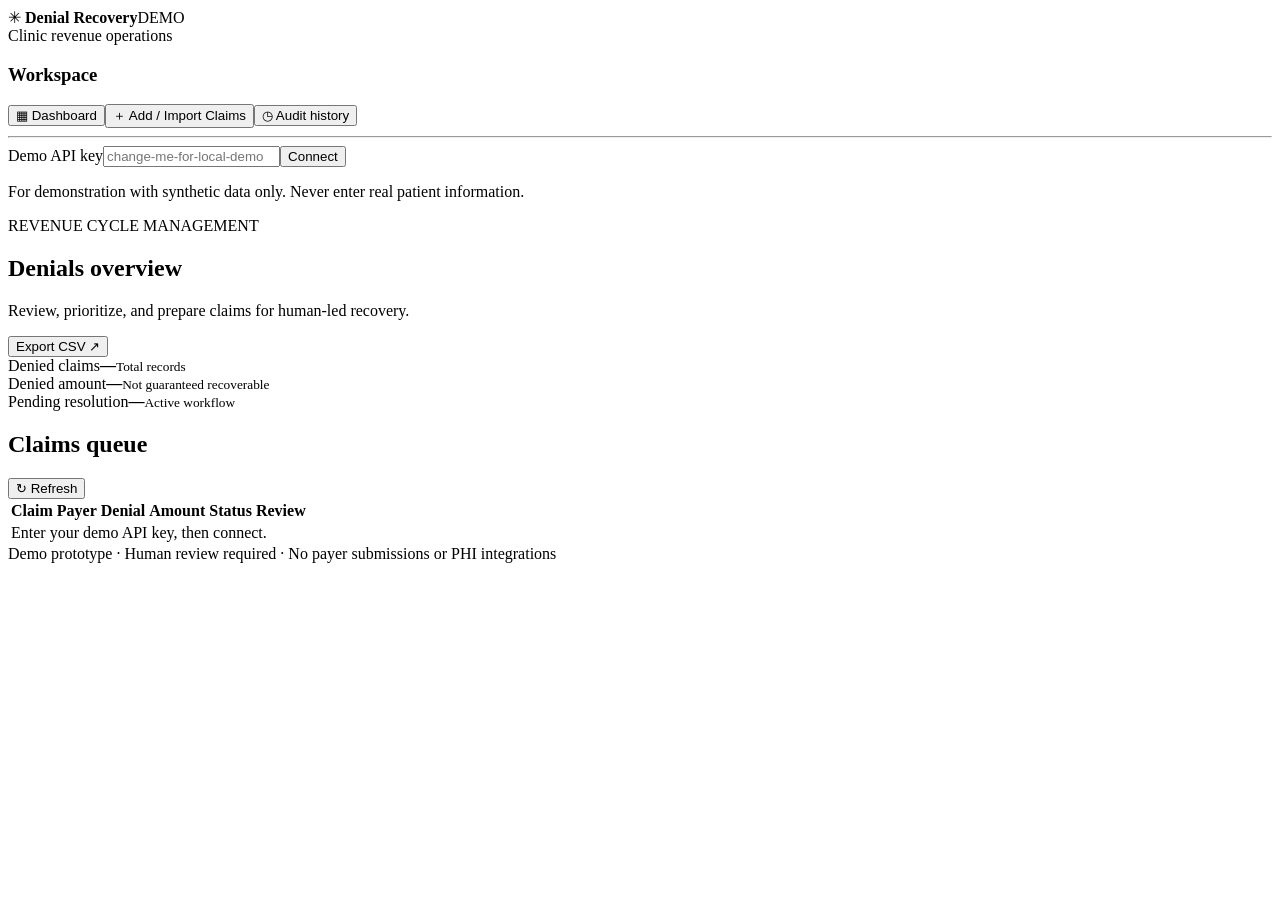
==== frontend/index.html @ 9d26bc2b "Initial runnable denial recovery demo" ====
<!doctype html><html lang="en"><head><meta charset="utf-8"><meta name="viewport" content="width=device-width,initial-scale=1"><title>Denial Recovery | Clinic Console</title><link rel="stylesheet" href="/app.css"></head><body>
<header><div class="brand">✳ <strong>Denial Recovery</strong><span class="tag">DEMO</span></div><span>Clinic revenue operations</span></header>
<main><aside><h3>Workspace</h3><button class="nav active" onclick="showSection('dashboard')">▦ Dashboard</button><button class="nav" onclick="showSection('intake')">＋ Add / Import Claims</button><button class="nav" onclick="showSection('audit')">◷ Audit history</button><hr><label for="key">Demo API key</label><input id="key" type="password" placeholder="change-me-for-local-demo" autocomplete="off"><button onclick="saveKey()">Connect</button><p class="muted small">For demonstration with synthetic data only. Never enter real patient information.</p></aside>
<section class="content"><div id="message" role="status"></div><div id="dashboard"><div class="heading"><div><p class="eyebrow">REVENUE CYCLE MANAGEMENT</p><h1>Denials overview</h1><p class="muted">Review, prioritize, and prepare claims for human-led recovery.</p></div><button onclick="exportCsv()">Export CSV ↗</button></div><div class="stats"><article><label>Denied claims</label><strong id="count">—</strong><small>Total records</small></article><article><label>Denied amount</label><strong id="amount">—</strong><small>Not guaranteed recoverable</small></article><article><label>Pending resolution</label><strong id="pending">—</strong><small>Active workflow</small></article></div><div class="panel"><div class="panelhead"><h2>Claims queue</h2><button onclick="refresh()">↻ Refresh</button></div><div class="tablewrap"><table><thead><tr><th>Claim</th><th>Payer</th><th>Denial</th><th>Amount</th><th>Status</th><th>Review</th></tr></thead><tbody id="claims"><tr><td colspan="6">Enter your demo API key, then connect.</td></tr></tbody></table></div></div><div class="panel" id="detail" hidden></div></div>
<div id="intake" hidden><h1>Add or import claims</h1><p class="muted">Use fictional identifiers and non-PHI data only.</p><div class="panel"><h2>New claim</h2><form id="create" class="formgrid"><label>Clinic name<input name="clinic_name" required value="Demo Medical Group"></label><label>Claim number<input name="claim_number" required placeholder="SYN-1004"></label><label>Payer<input name="payer" required placeholder="Example Payer"></label><label>Date of service<input name="service_date" type="date" required></label><label>Denial code<input name="denial_code" required placeholder="CO-50"></label><label>Denied amount ($)<input name="denied_amount" type="number" step="0.01" min="0.01" required></label><label>Appeal deadline (optional)<input name="appeal_deadline" type="date"></label><label>Notes (non-PHI)<input name="notes" placeholder="No patient details"></label><button type="submit">Create claim</button></form></div><div class="panel"><h2>Bulk CSV import</h2><p class="muted">Required fields: clinic_name, claim_number, payer, service_date, denial_code, denied_amount. Optional: appeal_deadline, notes. Max 1000 rows / 2 MB.</p><form id="upload"><input type="file" id="csv" accept=".csv,text/csv" required><button type="submit">Import CSV</button></form></div></div>
<div id="audit" hidden><h1>Audit history</h1><div class="panel"><pre id="events">Connect to load events.</pre></div></div></section></main><footer>Demo prototype · Human review required · No payer submissions or PHI integrations</footer><script src="/app.js"></script></body></html>
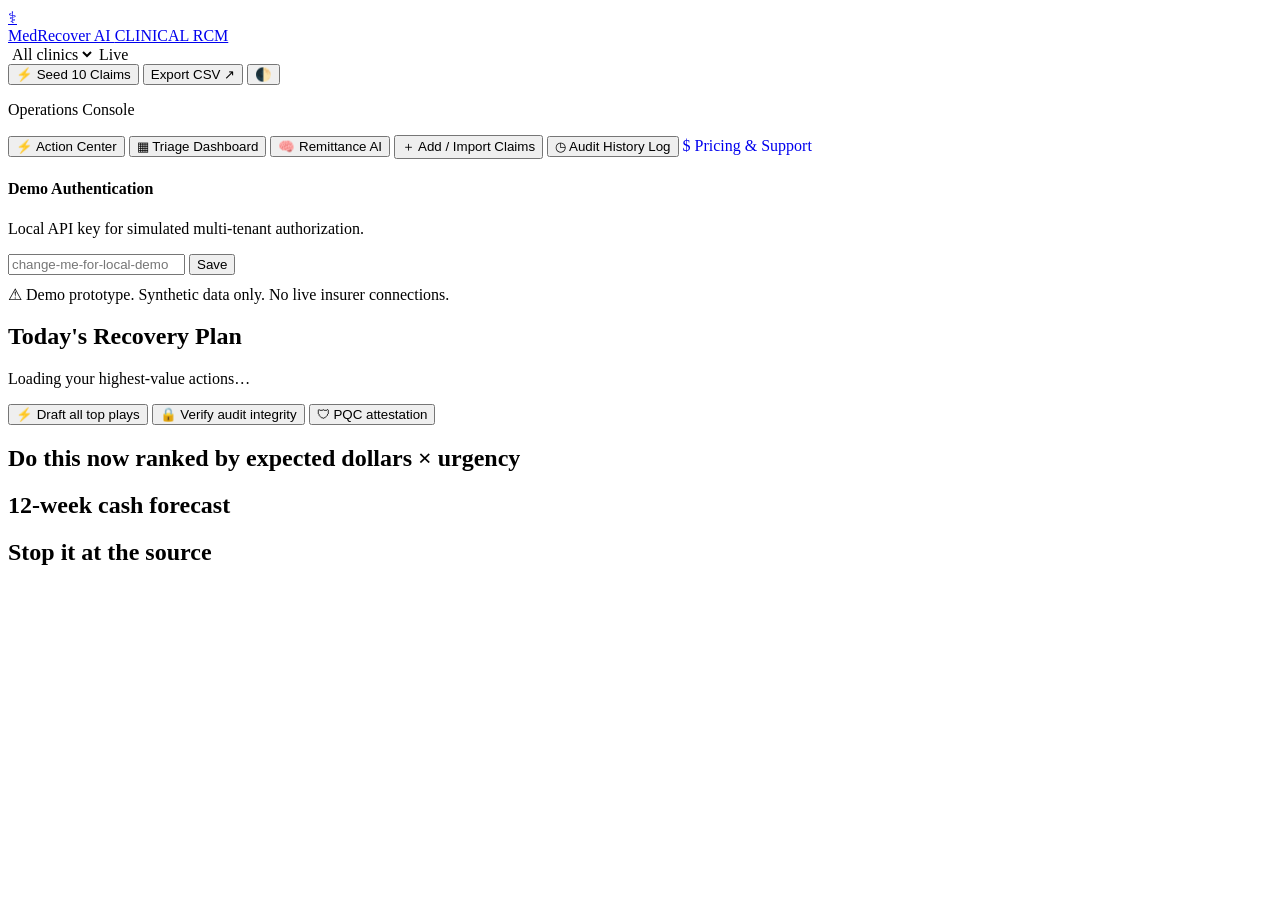
==== commit 01a27aac: "feat: complete flagship enterprise denial recovery features, intelligence engine, radar, security, a" ====
--- a/frontend/index.html
+++ b/frontend/index.html
@@ -1,6 +1,639 @@
-<!doctype html><html lang="en"><head><meta charset="utf-8"><meta name="viewport" content="width=device-width,initial-scale=1"><title>Denial Recovery | Clinic Console</title><link rel="stylesheet" href="/app.css"></head><body>
-<header><div class="brand">✳ <strong>Denial Recovery</strong><span class="tag">DEMO</span></div><span>Clinic revenue operations</span></header>
-<main><aside><h3>Workspace</h3><button class="nav active" onclick="showSection('dashboard')">▦ Dashboard</button><button class="nav" onclick="showSection('intake')">＋ Add / Import Claims</button><button class="nav" onclick="showSection('audit')">◷ Audit history</button><hr><label for="key">Demo API key</label><input id="key" type="password" placeholder="change-me-for-local-demo" autocomplete="off"><button onclick="saveKey()">Connect</button><p class="muted small">For demonstration with synthetic data only. Never enter real patient information.</p></aside>
-<section class="content"><div id="message" role="status"></div><div id="dashboard"><div class="heading"><div><p class="eyebrow">REVENUE CYCLE MANAGEMENT</p><h1>Denials overview</h1><p class="muted">Review, prioritize, and prepare claims for human-led recovery.</p></div><button onclick="exportCsv()">Export CSV ↗</button></div><div class="stats"><article><label>Denied claims</label><strong id="count">—</strong><small>Total records</small></article><article><label>Denied amount</label><strong id="amount">—</strong><small>Not guaranteed recoverable</small></article><article><label>Pending resolution</label><strong id="pending">—</strong><small>Active workflow</small></article></div><div class="panel"><div class="panelhead"><h2>Claims queue</h2><button onclick="refresh()">↻ Refresh</button></div><div class="tablewrap"><table><thead><tr><th>Claim</th><th>Payer</th><th>Denial</th><th>Amount</th><th>Status</th><th>Review</th></tr></thead><tbody id="claims"><tr><td colspan="6">Enter your demo API key, then connect.</td></tr></tbody></table></div></div><div class="panel" id="detail" hidden></div></div>
-<div id="intake" hidden><h1>Add or import claims</h1><p class="muted">Use fictional identifiers and non-PHI data only.</p><div class="panel"><h2>New claim</h2><form id="create" class="formgrid"><label>Clinic name<input name="clinic_name" required value="Demo Medical Group"></label><label>Claim number<input name="claim_number" required placeholder="SYN-1004"></label><label>Payer<input name="payer" required placeholder="Example Payer"></label><label>Date of service<input name="service_date" type="date" required></label><label>Denial code<input name="denial_code" required placeholder="CO-50"></label><label>Denied amount ($)<input name="denied_amount" type="number" step="0.01" min="0.01" required></label><label>Appeal deadline (optional)<input name="appeal_deadline" type="date"></label><label>Notes (non-PHI)<input name="notes" placeholder="No patient details"></label><button type="submit">Create claim</button></form></div><div class="panel"><h2>Bulk CSV import</h2><p class="muted">Required fields: clinic_name, claim_number, payer, service_date, denial_code, denied_amount. Optional: appeal_deadline, notes. Max 1000 rows / 2 MB.</p><form id="upload"><input type="file" id="csv" accept=".csv,text/csv" required><button type="submit">Import CSV</button></form></div></div>
-<div id="audit" hidden><h1>Audit history</h1><div class="panel"><pre id="events">Connect to load events.</pre></div></div></section></main><footer>Demo prototype · Human review required · No payer submissions or PHI integrations</footer><script src="/app.js"></script></body></html>
+<!DOCTYPE html>
+<html lang="en" data-theme="dark">
+<head>
+  <meta charset="utf-8">
+  <meta name="viewport" content="width=device-width, initial-scale=1">
+  <title>MedRecover AI | Enterprise Denial Recovery & Appeals Console</title>
+  <meta name="description" content="AI-assisted insurance denial triage, explainable CARC rule analysis, prioritized worklists, and clinical appeal drafting for medical clinic revenue teams.">
+  <link rel="stylesheet" href="/app.css">
+</head>
+<body>
+
+  <!-- Top App Navigation -->
+  <header>
+    <a href="#" class="brand" onclick="showSection('dashboard'); return false;">
+      <div class="brand-icon">⚕</div>
+      <div class="brand-title">
+        MedRecover AI
+        <span class="badge-demo">CLINICAL RCM</span>
+      </div>
+    </a>
+
+    <div class="header-actions">
+      <div class="clinic-badge" title="Filter the worklist by clinic">
+        <span class="pulse-dot" id="liveDot"></span>
+        <select id="clinicSelect" onchange="selectClinic(this.value)" aria-label="Clinic" style="background:transparent; color:inherit; border:0; font:inherit; cursor:pointer; max-width:240px;">
+          <option value="all">All clinics</option>
+        </select>
+        <span id="liveStatus" class="stat-caption" style="white-space:nowrap;">Live</span>
+        <span id="ownerLabel" class="badge badge-code" style="display:none;"></span>
+        <span id="activeClinicLabel" style="display:none;"></span>
+      </div>
+      <button class="btn btn-secondary btn-sm" id="btnSeedDemo" onclick="seedDemoClaims()">
+        ⚡ Seed 10 Claims
+      </button>
+      <button class="btn btn-secondary btn-sm" id="btnExport" onclick="exportCsv()">
+        Export CSV ↗
+      </button>
+      <button class="btn btn-secondary btn-sm" id="btnThemeToggle" onclick="toggleTheme()" title="Toggle Dark/Light Mode">
+        🌓
+      </button>
+    </div>
+  </header>
+
+  <!-- Main Container -->
+  <div class="app-container">
+    
+    <!-- Left Navigation Sidebar -->
+    <aside>
+      <div>
+        <p class="nav-group-title">Operations Console</p>
+        <button class="nav-item active" id="navActions" onclick="showSection('actions')">
+          <span class="nav-icon">⚡</span> Action Center
+        </button>
+        <button class="nav-item" id="navDashboard" onclick="showSection('dashboard')">
+          <span class="nav-icon">▦</span> Triage Dashboard
+        </button>
+        <button class="nav-item" id="navRemit" onclick="showSection('remit')">
+          <span class="nav-icon">🧠</span> Remittance AI
+        </button>
+        <button class="nav-item" id="navIntake" onclick="showSection('intake')">
+          <span class="nav-icon">＋</span> Add / Import Claims
+        </button>
+        <button class="nav-item" id="navAudit" onclick="showSection('audit')">
+          <span class="nav-icon">◷</span> Audit History Log
+        </button>
+        <button class="nav-item" id="navInbox" onclick="showSection('inbox')" style="display:none;">
+          <span class="nav-icon">✉</span> Support Inbox
+        </button>
+        <a class="nav-item" id="navPricing" href="/pricing" style="text-decoration:none;">
+          <span class="nav-icon">$</span> Pricing &amp; Support
+        </a>
+      </div>
+
+      <div class="sidebar-card">
+        <h4>Demo Authentication</h4>
+        <p class="stat-caption">Local API key for simulated multi-tenant authorization.</p>
+        <div class="key-input-wrapper">
+          <input id="key" type="password" class="key-input" placeholder="change-me-for-local-demo" autocomplete="off">
+          <button class="btn btn-primary btn-sm" onclick="saveKey()">Save</button>
+        </div>
+        <p class="stat-caption" style="margin-top: 10px; color: var(--accent-amber);">
+          ⚠ Demo prototype. Synthetic data only. No live insurer connections.
+        </p>
+      </div>
+    </aside>
+
+    <!-- Main Dynamic Content Region -->
+    <main class="main-content">
+      
+      <!-- Toast Notification Container -->
+      <div id="toast" class="toast" style="display: none;"></div>
+
+      <!-- ===================================================================
+           SECTION 1: DASHBOARD
+           =================================================================== -->
+      <section id="actions">
+        <div class="ac-hero">
+          <div>
+            <h1 class="ac-title">Today's Recovery Plan</h1>
+            <p class="stat-caption" id="acSubtitle">Loading your highest-value actions…</p>
+          </div>
+          <div class="ac-hero-actions">
+            <button class="btn btn-primary" id="btnDraftTop" onclick="draftAllPlays()">⚡ Draft all top plays</button>
+            <button class="btn btn-secondary" id="btnVerifyAudit" onclick="verifyAuditChain()">🔒 Verify audit integrity</button>
+            <button class="btn btn-secondary" id="btnPqcAttest" onclick="verifyPqcAttestation()">🛡 PQC attestation</button>
+            <button class="btn btn-secondary" id="btnOwnerLogout" onclick="ownerLogout()" style="display:none;">Sign out</button>
+          </div>
+        </div>
+
+        <div class="stats-grid" id="acKpis"></div>
+
+        <div class="ac-grid">
+          <div class="panel">
+            <h2 class="ac-h2">Do this now <span class="stat-caption">ranked by expected dollars × urgency</span></h2>
+            <div id="acPlays" class="ac-plays"></div>
+          </div>
+          <div class="ac-side">
+            <div class="panel">
+              <h2 class="ac-h2">12-week cash forecast</h2>
+              <div id="acForecast" class="ac-forecast"></div>
+              <p class="stat-caption" id="acForecastNote"></p>
+            </div>
+            <div class="panel">
+              <h2 class="ac-h2">Stop it at the source</h2>
+              <div id="acPrevention"></div>
+            </div>
+          </div>
+        </div>
+      </section>
+
+      <section id="remit" style="display: none;">
+        <div class="ac-hero">
+          <div>
+            <h1 class="ac-title">Remittance AI</h1>
+            <p class="stat-caption">Paste an X12 835 or EOB text. Every denial line is parsed, scored for win probability and best appeal path, then imported as a claim in one click.</p>
+          </div>
+          <div class="ac-hero-actions">
+            <button class="btn btn-secondary btn-sm" id="btnSample835" onclick="loadRemitSample('sample_835')">Load sample 835</button>
+            <button class="btn btn-secondary btn-sm" id="btnSampleEob" onclick="loadRemitSample('sample_eob')">Load sample EOB</button>
+          </div>
+        </div>
+        <div class="panel">
+          <textarea id="remitText" rows="7" style="width:100%; font-family: var(--font-mono); font-size:12px;" placeholder="Paste synthetic 835 / EOB text here (no real PHI)"></textarea>
+          <div style="display:flex; gap:8px; margin-top:10px;">
+            <button class="btn btn-primary" id="btnRemitParse" onclick="parseRemittance()">🧠 Parse &amp; score</button>
+            <button class="btn btn-secondary" id="btnRemitImport" onclick="importRemittance()" disabled>⬇ Import all as claims</button>
+          </div>
+        </div>
+        <div class="panel" style="margin-top:18px;">
+          <h2 class="ac-h2">Scored denial lines <span class="stat-caption" id="remitSummary"></span></h2>
+          <div id="remitResults" class="ac-plays"><p class="stat-caption">Nothing parsed yet.</p></div>
+        </div>
+      </section>
+
+      <section id="dashboard" style="display: none;">
+        
+        <!-- KPI Metrics Grid -->
+        <div class="stats-grid">
+          <article class="stat-card">
+            <div class="stat-header">
+              <span class="stat-label">Total Denied Exposure</span>
+              <div class="stat-icon icon-rose">💲</div>
+            </div>
+            <div class="stat-value" id="amount">$0.00</div>
+            <div class="stat-caption">Total dollar volume in queue</div>
+          </article>
+
+          <article class="stat-card">
+            <div class="stat-header">
+              <span class="stat-label">Active Claims in Queue</span>
+              <div class="stat-icon icon-blue">📋</div>
+            </div>
+            <div class="stat-value" id="pending">0</div>
+            <div class="stat-caption" id="totalRecordsLabel">0 total claims registered</div>
+          </article>
+
+          <article class="stat-card">
+            <div class="stat-header">
+              <span class="stat-label">Critical / Urgent Priority</span>
+              <div class="stat-icon icon-amber">🔥</div>
+            </div>
+            <div class="stat-value" id="criticalCount">0</div>
+            <div class="stat-caption">Impending appeal deadlines</div>
+          </article>
+
+          <article class="stat-card">
+            <div class="stat-header">
+              <span class="stat-label">Recovered Revenue</span>
+              <div class="stat-icon icon-emerald">✓</div>
+            </div>
+            <div class="stat-value" id="recoveredTotal" style="color: var(--accent-emerald);">$0.00</div>
+            <div class="stat-caption" id="resolvedCountLabel">0 claims overturned / paid</div>
+          </article>
+        </div>
+
+        <!-- Payer Exposure Velocity Row -->
+        <div class="payer-velocity-bar" id="payerVelocityBar">
+          <div class="velocity-label">
+            <span>🏛</span> Top Payer Exposure:
+          </div>
+          <div class="payer-chips" id="payerChips">
+            <span class="stat-caption">Loading payer distribution...</span>
+          </div>
+        </div>
+
+        <!-- Claims Worklist Panel -->
+        <div class="panel">
+          
+          <!-- Batch Actions Bar (Appears when claims are checked) -->
+          <div id="batchBar" class="batch-bar" style="display: none;">
+            <div style="display: flex; align-items: center; gap: 10px;">
+              <span class="badge badge-code" id="batchCountBadge">0 Selected</span>
+              <span style="font-weight: 600; font-size: 13px;">Batch Operations</span>
+            </div>
+            <div style="display: flex; gap: 8px;">
+              <button class="btn btn-primary btn-sm" onclick="executeBatchAppeals()">
+                ⚡ Batch Generate Level 1 Appeals
+              </button>
+              <button class="btn btn-secondary btn-sm" onclick="executeBatchStatus('submitted_manually')">
+                📤 Mark All Submitted
+              </button>
+              <button class="btn btn-secondary btn-sm" onclick="executeBatchStatus('in_review')">
+                ⏳ Mark In Review
+              </button>
+              <button class="btn btn-secondary btn-sm" onclick="clearBatchSelection()">
+                ✕ Deselect All
+              </button>
+            </div>
+          </div>
+
+          <div class="panel-header">
+            <div>
+              <h2 class="panel-title">Prioritized Claims Worklist</h2>
+              <p class="stat-caption">Deterministic CARC triage, operational priority scoring, and clinical appeal drafts.</p>
+            </div>
+
+            <div class="toolbar">
+              <input type="text" id="searchInput" class="search-input" placeholder="Search claim #, payer, code..." oninput="handleSearch()">
+              
+              <select id="statusFilter" class="search-input" style="width: 140px;" onchange="applyFilters()">
+                <option value="all">All Statuses</option>
+                <option value="new">New</option>
+                <option value="in_review">In Review</option>
+                <option value="appeal_drafted">Appeal Drafted</option>
+                <option value="submitted_manually">Submitted</option>
+                <option value="paid">Paid / Won</option>
+                <option value="resolved">Resolved</option>
+                <option value="denied_again">Denied Again</option>
+              </select>
+
+              <select id="sortFilter" class="search-input" style="width: 140px;" onchange="applyFilters()">
+                <option value="priority">Sort: Priority</option>
+                <option value="amount">Sort: Amount</option>
+                <option value="deadline">Sort: Deadline</option>
+              </select>
+
+              <button class="btn btn-secondary btn-sm" onclick="refresh()">↻ Refresh</button>
+            </div>
+          </div>
+
+          <!-- Category Filter Pills -->
+          <div class="filter-pills" id="categoryPills">
+            <button class="pill-btn active" data-cat="all" onclick="filterByCategory('all')">All Categories</button>
+            <button class="pill-btn" data-cat="Medical necessity" onclick="filterByCategory('Medical necessity')">Medical Necessity</button>
+            <button class="pill-btn" data-cat="Authorization missing" onclick="filterByCategory('Authorization missing')">Prior Authorization</button>
+            <button class="pill-btn" data-cat="Timely filing" onclick="filterByCategory('Timely filing')">Timely Filing</button>
+            <button class="pill-btn" data-cat="Missing information" onclick="filterByCategory('Missing information')">Missing Info</button>
+            <button class="pill-btn" data-cat="Duplicate claim" onclick="filterByCategory('Duplicate claim')">Duplicate</button>
+            <button class="pill-btn" data-cat="Bundled service" onclick="filterByCategory('Bundled service')">Bundled</button>
+          </div>
+
+          <!-- Claims Table -->
+          <div class="table-wrapper" style="margin-top: 16px;">
+            <table>
+              <thead>
+                <tr>
+                  <th style="width: 38px;">
+                    <input type="checkbox" id="selectAllCheckbox" onchange="toggleSelectAll(this)" style="cursor: pointer; accent-color: var(--primary);">
+                  </th>
+                  <th>Claim Details</th>
+                  <th>Payer</th>
+                  <th>CARC & Denial Reason</th>
+                  <th>Denied Amount</th>
+                  <th>Appeal Deadline</th>
+                  <th>Priority Score</th>
+                  <th>Status</th>
+                  <th style="text-align: right;">Action</th>
+                </tr>
+              </thead>
+              <tbody id="claimsTableBody">
+                <tr>
+                  <td colspan="9" style="text-align: center; padding: 32px; color: var(--text-dim);">
+                    Enter your demo API key, or click <strong>Seed 10 Claims</strong> to load synthetic cases.
+                  </td>
+                </tr>
+              </tbody>
+            </table>
+          </div>
+        </div>
+
+      </section>
+
+      <!-- ===================================================================
+           SECTION 2: INTAKE & IMPORT
+           =================================================================== -->
+      <section id="intake" style="display: none;">
+        <div class="panel">
+          <h2 class="panel-title">Add New Denied Claim (Manual Entry)</h2>
+          <p class="stat-caption" style="margin-bottom: 20px;">
+            Input synthetic or de-identified claims for immediate CARC classification and priority calculation.
+          </p>
+
+          <form id="createClaimForm" class="form-grid">
+            <div class="form-group">
+              <label for="form_clinic_name">Clinic Name</label>
+              <input type="text" id="form_clinic_name" name="clinic_name" value="Metro Health Specialists" required>
+            </div>
+
+            <div class="form-group">
+              <label for="form_claim_number">Claim Reference Number</label>
+              <input type="text" id="form_claim_number" name="claim_number" placeholder="SYN-2026-99" required>
+            </div>
+
+            <div class="form-group">
+              <label for="form_payer">Insurance Payer</label>
+              <input type="text" id="form_payer" name="payer" placeholder="UnitedHealthcare, Aetna, BCBS..." required>
+            </div>
+
+            <div class="form-group">
+              <label for="form_service_date">Date of Service</label>
+              <input type="date" id="form_service_date" name="service_date" required>
+            </div>
+
+            <div class="form-group">
+              <label for="form_denial_code">Denial Code (CARC)</label>
+              <input type="text" id="form_denial_code" name="denial_code" placeholder="e.g. CO-50, CO-197, CO-29, CO-16" required>
+            </div>
+
+            <div class="form-group">
+              <label for="form_denied_amount">Denied Amount ($)</label>
+              <input type="number" id="form_denied_amount" name="denied_amount" step="0.01" min="0.01" placeholder="1250.00" required>
+            </div>
+
+            <div class="form-group">
+              <label for="form_appeal_deadline">Appeal Deadline (optional)</label>
+              <input type="date" id="form_appeal_deadline" name="appeal_deadline">
+            </div>
+
+            <div class="form-group">
+              <label for="form_notes">Clinical Notes (Non-PHI)</label>
+              <input type="text" id="form_notes" name="notes" placeholder="e.g. MRI denied for conservative therapy failure proof">
+            </div>
+
+            <div class="form-group full-width" style="margin-top: 10px;">
+              <button type="submit" class="btn btn-primary" style="max-width: 220px;">
+                Create & Triage Claim
+              </button>
+            </div>
+          </form>
+        </div>
+
+        <!-- Bulk CSV Import Card -->
+        <div class="panel">
+          <h2 class="panel-title">Bulk CSV Import</h2>
+          <p class="stat-caption" style="margin-bottom: 20px;">
+            Import up to 1,000 synthetic claims simultaneously. Required headers: <code>clinic_name, claim_number, payer, service_date, denial_code, denied_amount</code>. Optional: <code>appeal_deadline, notes</code>.
+          </p>
+
+          <form id="uploadCsvForm">
+            <div class="upload-dropzone" onclick="document.getElementById('csvFileInput').click()">
+              <div class="dropzone-icon">📁</div>
+              <p><strong>Click to choose a CSV file</strong> or drag and drop here</p>
+              <p class="stat-caption" id="fileNamePreview">No file chosen yet</p>
+              <input type="file" id="csvFileInput" accept=".csv,text/csv" style="display: none;" onchange="handleFileSelected(this)">
+            </div>
+            <div style="margin-top: 16px; display: flex; gap: 12px;">
+              <button type="submit" class="btn btn-primary" id="btnUploadCsv">Upload & Process CSV</button>
+              <button type="button" class="btn btn-secondary" onclick="seedDemoClaims()">Or Load Default Sample Data</button>
+            </div>
+          </form>
+        </div>
+      </section>
+
+      <!-- ===================================================================
+           SECTION 3: AUDIT TRAIL LOG
+           =================================================================== -->
+      <section id="audit" style="display: none;">
+        <div class="panel">
+          <div class="panel-header">
+            <div>
+              <h2 class="panel-title">System Action & Audit Event Stream</h2>
+              <p class="stat-caption">Immutable record of triage evaluations, draft generations, approvals, and CSV uploads.</p>
+            </div>
+            <button class="btn btn-secondary btn-sm" onclick="loadAudit()">↻ Refresh Audit Log</button>
+          </div>
+
+          <div id="auditList" style="display: flex; flex-direction: column; gap: 12px; margin-top: 16px;">
+            <p style="color: var(--text-dim);">Loading audit events...</p>
+          </div>
+        </div>
+      </section>
+
+    </main>
+  </div>
+
+  <!-- =======================================================================
+       APPEAL STUDIO & CLINICAL REVIEW MODAL
+       ======================================================================= -->
+  <div id="studioModal" class="studio-overlay" style="display: none;">
+    <div class="studio-modal">
+      <div class="studio-header">
+        <div>
+          <div style="display: flex; align-items: center; gap: 10px;">
+            <span class="badge badge-code" id="modalClaimNumber">SYN-XXXX</span>
+            <span class="badge badge-category" id="modalCategoryBadge">Category</span>
+            <span class="badge" id="modalPriorityBadge">Priority Score: 85</span>
+          </div>
+          <p class="stat-caption" style="margin-top: 4px;" id="modalSubtitle">
+            Payer: Aetna | Amount: $2,840.00 | Deadline: Nov 05, 2026
+          </p>
+        </div>
+        <div style="display: flex; align-items: center; gap: 10px;">
+          <button class="btn btn-warning btn-sm" onclick="openOutcomeModal()">
+            💵 Record Dollar Outcome
+          </button>
+          <button class="btn btn-secondary btn-sm" onclick="closeStudio()">✕ Close</button>
+        </div>
+      </div>
+
+      <div class="studio-body">
+        <!-- Left Column: Triage Diagnosis, Payer Dispatch & Evidence Checklist -->
+        <div>
+          <!-- Left column tabs: Triage vs Evidence Gap Radar -->
+          <div class="studio-tabs" role="tablist">
+            <button class="studio-tab active" id="tabBtnTriage" role="tab" onclick="switchStudioTab('triage')">🔍 Triage &amp; Checklist</button>
+            <button class="studio-tab" id="tabBtnRadar" role="tab" onclick="switchStudioTab('radar')">
+              📡 Evidence Radar <span class="tab-badge" id="tabRadarBadge" style="display: none;"></span>
+            </button>
+          </div>
+
+          <div id="tabTriage">
+          <!-- Payer Dispatch Directory Card -->
+          <div class="dispatch-box" id="modalDispatchBox">
+            <div class="dispatch-header">
+              <span>🏛 Payer Submission Channel</span>
+              <a href="#" id="modalPortalLink" target="_blank" style="color: var(--primary); font-size: 11.5px; text-decoration: underline;">Open Portal ↗</a>
+            </div>
+            <div class="dispatch-row">
+              <strong style="color: var(--text-main);">Fax:</strong>
+              <span id="modalFaxNumber">1-859-455-8650</span>
+              <button class="btn btn-secondary btn-sm" style="padding: 2px 6px; font-size: 10px; margin-left: auto;" onclick="copyPayerFax()">Copy</button>
+            </div>
+            <div class="dispatch-row">
+              <strong style="color: var(--text-main);">Address:</strong>
+              <span id="modalAddress" style="line-height: 1.3;">Payer Claims Appeals Dept</span>
+            </div>
+          </div>
+
+          <div class="studio-section-title">
+            <span>🔍</span> Denial Triage Analysis
+          </div>
+
+          <div class="info-card">
+            <div class="info-row">
+              <span class="info-label">CARC Reason:</span>
+              <span class="info-val" id="modalDenialCode">CO-50</span>
+            </div>
+            <div class="info-row">
+              <span class="info-label">Category:</span>
+              <span class="info-val" id="modalCategoryText">Medical Necessity</span>
+            </div>
+            <div class="info-row">
+              <span class="info-label">Benchmark Reversal:</span>
+              <span class="info-val" id="modalReversalRate" style="color: var(--accent-emerald);">62%</span>
+            </div>
+            <div class="info-row">
+              <span class="info-label">Days to Deadline:</span>
+              <span class="info-val" id="modalDaysToDeadline">20 days</span>
+            </div>
+          </div>
+
+          <div class="info-card">
+            <h4 style="font-size: 12px; color: var(--text-muted); margin-bottom: 6px;">RECOMMENDED STRATEGY</h4>
+            <p style="font-size: 13px; color: var(--text-main); line-height: 1.5;" id="modalRecommendedAction">
+              Action strategy here...
+            </p>
+          </div>
+
+          <div class="info-card">
+            <h4 style="font-size: 12px; color: var(--text-muted); margin-bottom: 6px;">REGULATORY / LEGAL BASIS</h4>
+            <p style="font-size: 12px; color: var(--text-dim); line-height: 1.4;" id="modalCitation">
+              CMS LCD/NCD, ERISA 29 C.F.R. § 2560.503-1
+            </p>
+          </div>
+
+          <div class="studio-section-title" style="margin-top: 20px;">
+            <span>📋</span> Required Evidence Checklist
+          </div>
+          <p class="stat-caption" style="margin-bottom: 12px;">
+            Verify and collect clinical items before sending appeal draft.
+          </p>
+
+          <div id="modalEvidenceList">
+            <!-- Checklist items inserted dynamically -->
+          </div>
+
+          <div style="margin-top: 20px;">
+            <label for="modalStatusSelect" style="display: block; margin-bottom: 6px;">Update Claim Status</label>
+            <div style="display: flex; gap: 8px;">
+              <select id="modalStatusSelect" style="flex: 1;">
+                <option value="new">new</option>
+                <option value="in_review">in_review</option>
+                <option value="appeal_drafted">appeal_drafted</option>
+                <option value="submitted_manually">submitted_manually</option>
+                <option value="paid">paid / won</option>
+                <option value="resolved">resolved</option>
+                <option value="denied_again">denied_again</option>
+                <option value="closed">closed</option>
+              </select>
+              <button class="btn btn-secondary btn-sm" onclick="saveClaimStatusFromModal()">Save</button>
+            </div>
+          </div>
+          </div><!-- /tabTriage -->
+
+          <!-- Evidence Gap Radar -->
+          <div id="tabRadar" style="display: none;">
+            <div class="studio-section-title"><span>📡</span> Evidence Gap Radar</div>
+            <p class="stat-caption" style="margin-bottom: 10px;">
+              Paste a <strong>de-identified</strong> chart note. The radar audits it against payer-policy criteria for this denial
+              type, shows exactly what is proven vs. missing, and ranks the fastest fixes by recovery impact.
+            </p>
+            <label for="radarNoteInput" class="sr-only" style="position: absolute; left: -9999px;">Clinical note</label>
+            <textarea id="radarNoteInput" class="radar-note" rows="7" placeholder="e.g. Patient presents with 7 weeks of low back pain... Completed 4 weeks of physical therapy with minimal improvement..."></textarea>
+            <div class="radar-controls">
+              <label class="radar-weeks" for="radarWeeks">
+                Policy needs ≥
+                <input type="number" id="radarWeeks" min="1" max="52" value="6"> wks conservative tx
+              </label>
+              <div style="display: flex; gap: 8px;">
+                <button class="btn btn-secondary btn-sm" id="btnRadarSample" onclick="loadRadarSample()">Load sample note</button>
+                <button class="btn btn-primary btn-sm" id="btnRadarRun" onclick="runEvidenceRadar()">📡 Scan Evidence</button>
+              </div>
+            </div>
+            <div id="radarResult"></div>
+          </div>
+        </div>
+
+        <!-- Right Column: Live Appeal Letter Studio -->
+        <div class="letter-editor-wrapper">
+          <div class="studio-section-title" style="justify-content: space-between;">
+            <div style="display: flex; align-items: center; gap: 8px;">
+              <span>✉</span> Formal Appeal Letter Draft
+            </div>
+
+            <!-- Level 1 vs Level 2 Switch -->
+            <div class="level-toggle-group">
+              <button class="level-toggle-btn active" id="btnLevel1" onclick="switchAppealLevel(1)">
+                Level 1: Reconsideration
+              </button>
+              <button class="level-toggle-btn" id="btnLevel2" onclick="switchAppealLevel(2)">
+                Level 2: Escalation
+              </button>
+            </div>
+          </div>
+
+          <textarea id="modalLetterTextarea" class="letter-textarea" placeholder="Loading appeal draft..."></textarea>
+
+          <div class="letter-actions">
+            <div style="display: flex; gap: 8px; flex-wrap: wrap;">
+              <button class="btn btn-secondary btn-sm" onclick="copyModalLetter()">📋 Copy Letter</button>
+              <button class="btn btn-secondary btn-sm" onclick="downloadModalLetter()">💾 Download TXT</button>
+              <button class="btn btn-secondary btn-sm" onclick="printModalLetter()">🖨 Print / PDF</button>
+              <button class="btn btn-secondary btn-sm" onclick="saveEditedLetter()">💾 Save Edits</button>
+            </div>
+
+            <!-- Sign-Off & Approval -->
+            <div style="display: flex; align-items: center; gap: 10px;">
+              <label style="display: flex; align-items: center; gap: 6px; cursor: pointer; font-size: 12px;">
+                <input type="checkbox" id="modalConfirmReview" style="accent-color: var(--accent-emerald);">
+                <span>Human Clinical Sign-Off</span>
+              </label>
+              <button class="btn btn-success btn-sm" id="btnApproveAppeal" onclick="recordApproval()">
+                ✓ Approve Appeal
+              </button>
+            </div>
+          </div>
+        </div>
+      </div>
+    </div>
+  </div>
+
+  <!-- =======================================================================
+       OUTCOME & DOLLARS WON RECORDING MODAL
+       ======================================================================= -->
+  <div id="outcomeModal" class="studio-overlay" style="display: none; z-index: 300;">
+    <div class="studio-modal" style="max-width: 520px;">
+      <div class="studio-header">
+        <h3 style="font-size: 16px; font-weight: 700;">Record Claim Outcome & Dollars Recovered</h3>
+        <button class="btn btn-secondary btn-sm" onclick="closeOutcomeModal()">✕</button>
+      </div>
+      <div style="padding: 24px;">
+        <p class="stat-caption" style="margin-bottom: 16px;">
+          Record the adjudication resolution after insurer reconsideration or payment remittance.
+        </p>
+
+        <div class="form-group" style="margin-bottom: 14px;">
+          <label for="outcome_status_select">Adjudication Outcome</label>
+          <select id="outcome_status_select">
+            <option value="paid">Paid in Full (Overturned)</option>
+            <option value="resolved">Partially Paid / Resolved</option>
+            <option value="denied_again">Denied Again (Escalate to Level 2)</option>
+            <option value="closed">Written Off / Closed</option>
+          </select>
+        </div>
+
+        <div class="form-group" style="margin-bottom: 14px;">
+          <label for="outcome_recovered_amount">Actual Dollars Recovered ($)</label>
+          <input type="number" id="outcome_recovered_amount" step="0.01" min="0" placeholder="e.g. 1750.00">
+        </div>
+
+        <div class="form-group" style="margin-bottom: 20px;">
+          <label for="outcome_notes">Remittance / Settlement Notes</label>
+          <input type="text" id="outcome_notes" placeholder="e.g. Paid per Check #88419 after Level 1 appeal">
+        </div>
+
+        <div style="display: flex; justify-content: flex-end; gap: 10px;">
+          <button class="btn btn-secondary btn-sm" onclick="closeOutcomeModal()">Cancel</button>
+          <button class="btn btn-success btn-sm" onclick="submitClaimOutcome()">
+            Save Recovery & Update Metrics
+          </button>
+        </div>
+      </div>
+    </div>
+  </div>
+
+  <!-- Client Application Logic -->
+  <script src="/app.js"></script>
+</body>
+</html>
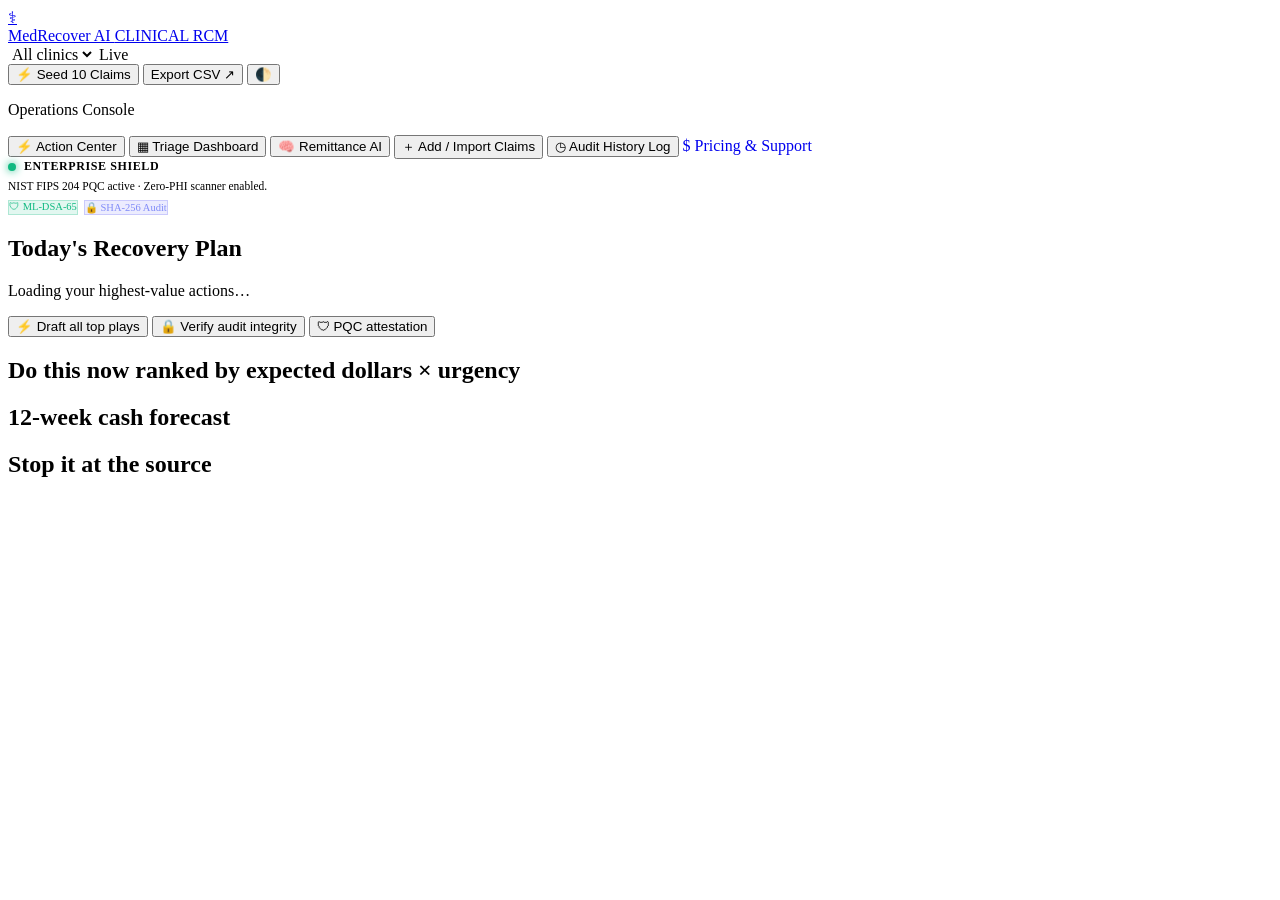
==== commit 876684f1: "ui: remove crude demo authentication box and replace with enterprise security shield" ====
--- a/frontend/index.html
+++ b/frontend/index.html
@@ -71,16 +71,18 @@
         </a>
       </div>
 
-      <div class="sidebar-card">
-        <h4>Demo Authentication</h4>
-        <p class="stat-caption">Local API key for simulated multi-tenant authorization.</p>
-        <div class="key-input-wrapper">
-          <input id="key" type="password" class="key-input" placeholder="change-me-for-local-demo" autocomplete="off">
-          <button class="btn btn-primary btn-sm" onclick="saveKey()">Save</button>
-        </div>
-        <p class="stat-caption" style="margin-top: 10px; color: var(--accent-amber);">
-          ⚠ Demo prototype. Synthetic data only. No live insurer connections.
+      <div class="sidebar-card" id="sidebarComplianceCard">
+        <div style="display:flex; align-items:center; gap:8px; margin-bottom:6px;">
+          <span style="display:inline-block; width:8px; height:8px; border-radius:50%; background:#10b981; box-shadow:0 0 8px #10b981;"></span>
+          <h4 style="margin:0; font-size:12px; font-weight:600; text-transform:uppercase; letter-spacing:0.05em; color:var(--text-main);">Enterprise Shield</h4>
+        </div>
+        <p class="stat-caption" style="margin:0 0 8px 0; font-size:11.5px;">
+          NIST FIPS 204 PQC active · Zero-PHI scanner enabled.
         </p>
+        <div style="display:flex; gap:6px; flex-wrap:wrap;">
+          <span class="badge" style="font-size:10.5px; background:rgba(16,185,129,0.12); color:#10b981; border:1px solid rgba(16,185,129,0.25);">🛡 ML-DSA-65</span>
+          <span class="badge" style="font-size:10.5px; background:rgba(99,102,241,0.12); color:#818cf8; border:1px solid rgba(99,102,241,0.25);">🔒 SHA-256 Audit</span>
+        </div>
       </div>
     </aside>
 
